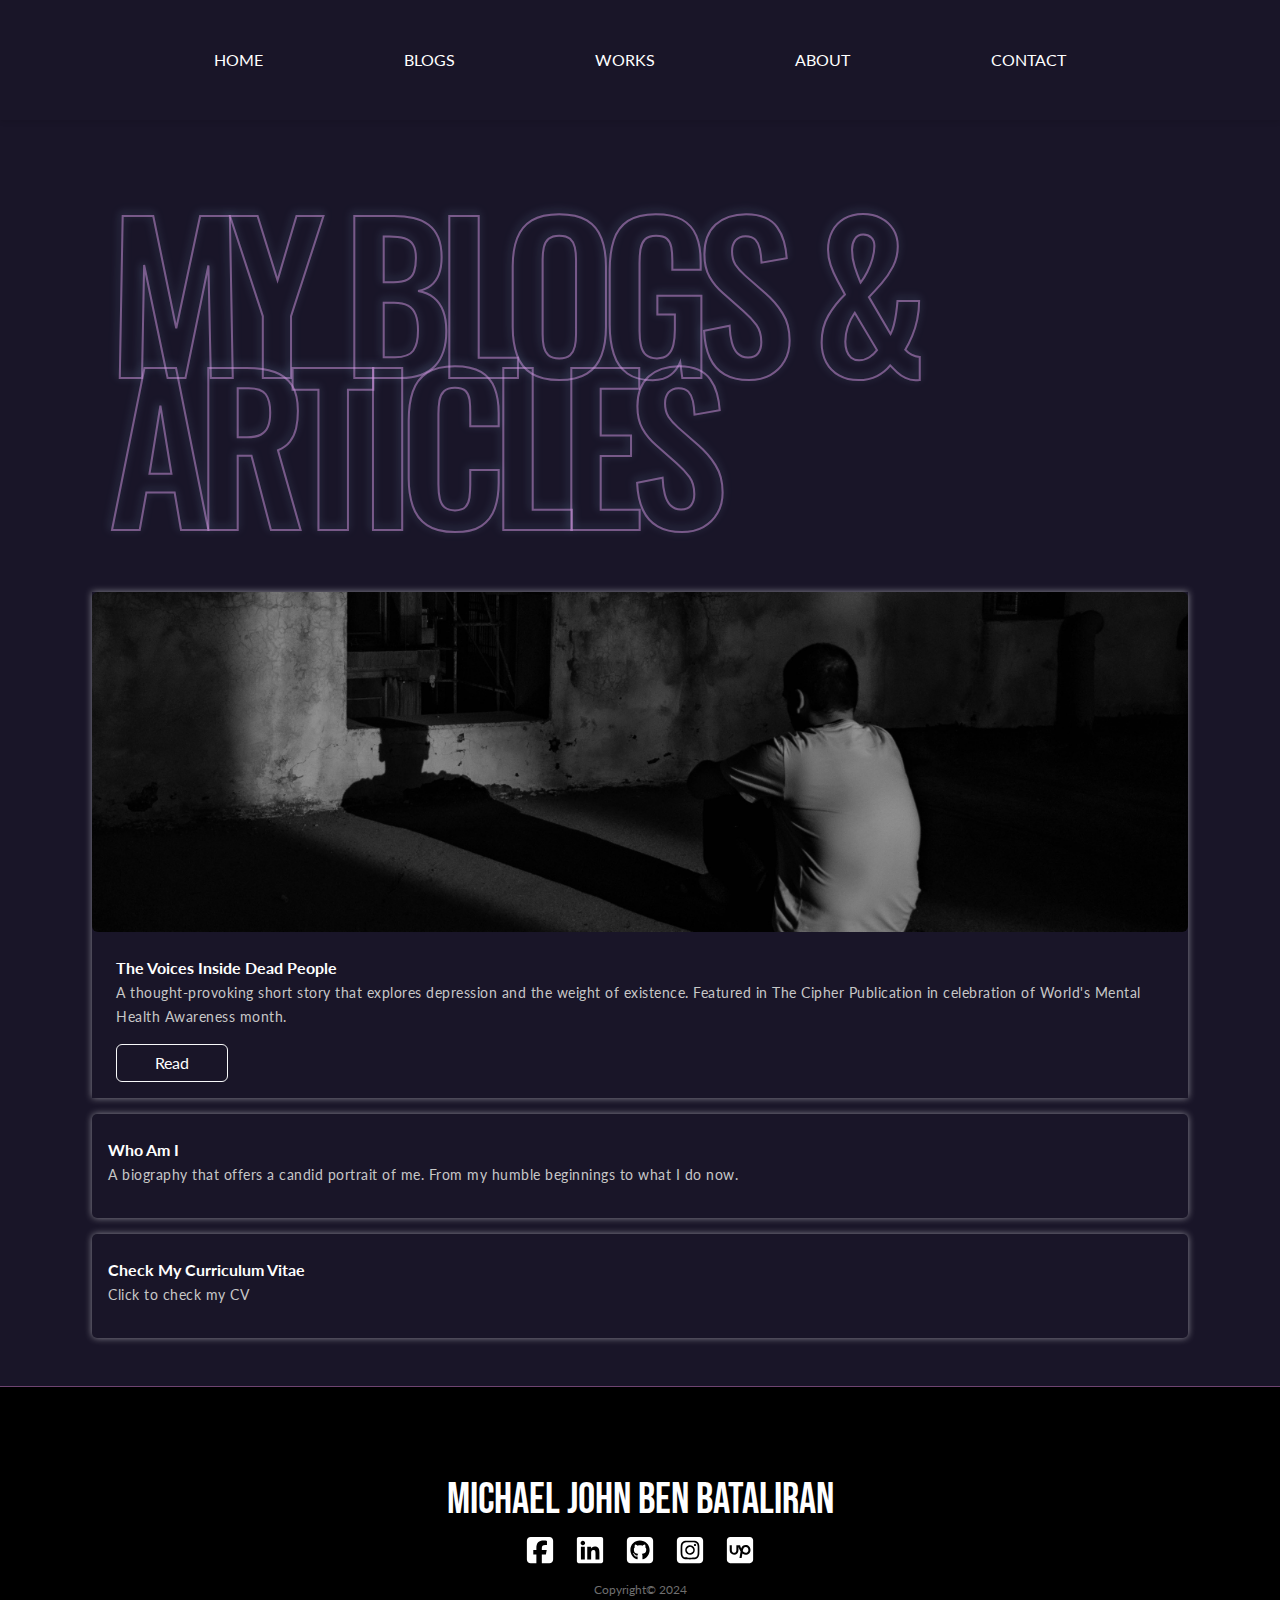
==== blogs.html @ 4d16e709 "Add files via upload" ====
<!DOCTYPE html>
<html lang="en">

<head>
  <meta charset="UTF-8">
  <meta name="viewport" content="width=device-width, initial-scale=1.0">
  <title>My Blogs</title>
  <link rel="icon" href="assets/m-solid.svg" type="image/svg+xml">
  <link rel="preconnect" href="https://fonts.googleapis.com">
  <link rel="preconnect" href="https://fonts.gstatic.com" crossorigin>
  <link href="https://fonts.googleapis.com/css2?family=Dancing+Script:wght@400..700&display=swap" rel="stylesheet">
  <link href="https://cdn.jsdelivr.net/npm/bootstrap@5.3.3/dist/css/bootstrap.min.css" rel="stylesheet"
    integrity="sha384-QWTKZyjpPEjISv5WaRU9OFeRpok6YctnYmDr5pNlyT2bRjXh0JMhjY6hW+ALEwIH" crossorigin="anonymous">
  <link rel="stylesheet" href="stylesheets/headerfooter.css">
  <link rel="stylesheet" href="stylesheets/blog.css">
  <link rel="preconnect" href="https://fonts.googleapis.com">
  <link rel="preconnect" href="https://fonts.gstatic.com" crossorigin>
  <link href="https://fonts.googleapis.com/css2?family=Bebas+Neue&display=swap" rel="stylesheet">
  <link
    href="https://fonts.googleapis.com/css2?family=Lato:ital,wght@0,100;0,300;0,400;0,700;0,900;1,100;1,300;1,400;1,700;1,900&display=swap"
    rel="stylesheet">
  <link href="https://fonts.googleapis.com/css2?family=Oswald:wght@200..700&display=swap" rel="stylesheet">
</head>

<body>
  <div class="header">
    <div class="container-fluid nav-container">
      <div class="row">
        <div class="col">
          <nav class="navbar navbar-expand-md">
            <div class="container">
              <button class="navbar-toggler" type="button" data-bs-toggle="collapse" data-bs-target="#navbarCollapse">
                <span class="navbar-toggler-icon"></span>
              </button>
              <div class="collapse navbar-collapse" id="navbarCollapse">
                <ul class="navbar-nav dark">
                  <!-- Add your navigation links here -->
                  <li class="nav-item">
                    <a class="nav-link" href="index.html">HOME</a>
                  </li>
                  <li class="nav-item">
                    <a class="nav-link" href='blogs.html'>BLOGS</a>
                  </li>
                  <li class="nav-item">
                    <a class="nav-link" href="works.html">WORKS</a>
                  </li>
                  <li class="nav-item">
                    <a class="nav-link" href="whoami.html">ABOUT</a>
                  </li>
                  <li class="nav-item">
                    <a class="nav-link" href="contact.html">CONTACT</a>
                  </li>
                  <!-- Add more links as needed -->
                </ul>
              </div>
            </div>
          </nav>
        </div>
      </div>
    </div>
  </div>

  <section id="blogs"> 
    <div class="container">
      <div class="section-title">
        <h1>MY BLOGS &</h1> 
        <h1 class="h1-manipulated">ARTICLES</h1>
      </div>     
      <div class="row">
        <div class="col">
            <div class="blog-card">       
                <div class="card blog-image blog-image-one">       
                </div>
                <div class="blog-content">
                  <p class="blog-title">The Voices Inside Dead People<br>
                  <span class="blog-details">A thought-provoking short story that explores depression and the weight of existence. Featured in The Cipher Publication in celebration of World's Mental Health Awareness month.</span></p>
                  <a class="btn btn-light" href="voicesinsidedeadpeople.html">Read</a>
                </div>
            </div>
            <a href="whoami.html"">
                <div class="other-blog-content">
                  <p class="blog-title">Who Am I<br>
                    <span class="blog-details">A biography that offers a candid portrait of me. From my humble beginnings to what I do now.</span></p>
                </div>
              </a>
              <a href="resume.html">
                <div class="other-blog-content">
                  <p class="blog-title">Check My Curriculum Vitae<br>
                    <span class="blog-details">Click to check my CV</span></p>
                </div>
              </a>
        </div>
      </div>
    </div>
  </section>

  

  <footer>
    <div class="container">
      <div class="row">
        <div class="col">
          <h1>Michael John Ben Bataliran</h1>
          <div class="contacts">
            <a href="https://www.facebook.com/kingjeybie"><svg xmlns="http://www.w3.org/2000/svg" viewBox="0 0 448 512"><!--!Font Awesome Free 6.5.2 by @fontawesome - https://fontawesome.com License - https://fontawesome.com/license/free Copyright 2024 Fonticons, Inc.--><path d="M64 32C28.7 32 0 60.7 0 96V416c0 35.3 28.7 64 64 64h98.2V334.2H109.4V256h52.8V222.3c0-87.1 39.4-127.5 125-127.5c16.2 0 44.2 3.2 55.7 6.4V172c-6-.6-16.5-1-29.6-1c-42 0-58.2 15.9-58.2 57.2V256h83.6l-14.4 78.2H255V480H384c35.3 0 64-28.7 64-64V96c0-35.3-28.7-64-64-64H64z"/></svg></a>
            <a href="https://www.linkedin.com/in/michael-john-ben-bataliran-097089280/"><svg xmlns="http://www.w3.org/2000/svg" viewBox="0 0 448 512"><!--!Font Awesome Free 6.5.2 by @fontawesome - https://fontawesome.com License - https://fontawesome.com/license/free Copyright 2024 Fonticons, Inc.--><path d="M416 32H31.9C14.3 32 0 46.5 0 64.3v383.4C0 465.5 14.3 480 31.9 480H416c17.6 0 32-14.5 32-32.3V64.3c0-17.8-14.4-32.3-32-32.3zM135.4 416H69V202.2h66.5V416zm-33.2-243c-21.3 0-38.5-17.3-38.5-38.5S80.9 96 102.2 96c21.2 0 38.5 17.3 38.5 38.5 0 21.3-17.2 38.5-38.5 38.5zm282.1 243h-66.4V312c0-24.8-.5-56.7-34.5-56.7-34.6 0-39.9 27-39.9 54.9V416h-66.4V202.2h63.7v29.2h.9c8.9-16.8 30.6-34.5 62.9-34.5 67.2 0 79.7 44.3 79.7 101.9V416z"/></svg></a>
            <a href="https://github.com/thegreatkeljb"><svg xmlns="http://www.w3.org/2000/svg" viewBox="0 0 448 512"><!--!Font Awesome Free 6.5.2 by @fontawesome - https://fontawesome.com License - https://fontawesome.com/license/free Copyright 2024 Fonticons, Inc.--><path d="M448 96c0-35.3-28.7-64-64-64H64C28.7 32 0 60.7 0 96V416c0 35.3 28.7 64 64 64H384c35.3 0 64-28.7 64-64V96zM265.8 407.7c0-1.8 0-6 .1-11.6c.1-11.4 .1-28.8 .1-43.7c0-15.6-5.2-25.5-11.3-30.7c37-4.1 76-9.2 76-73.1c0-18.2-6.5-27.3-17.1-39c1.7-4.3 7.4-22-1.7-45c-13.9-4.3-45.7 17.9-45.7 17.9c-13.2-3.7-27.5-5.6-41.6-5.6s-28.4 1.9-41.6 5.6c0 0-31.8-22.2-45.7-17.9c-9.1 22.9-3.5 40.6-1.7 45c-10.6 11.7-15.6 20.8-15.6 39c0 63.6 37.3 69 74.3 73.1c-4.8 4.3-9.1 11.7-10.6 22.3c-9.5 4.3-33.8 11.7-48.3-13.9c-9.1-15.8-25.5-17.1-25.5-17.1c-16.2-.2-1.1 10.2-1.1 10.2c10.8 5 18.4 24.2 18.4 24.2c9.7 29.7 56.1 19.7 56.1 19.7c0 9 .1 21.7 .1 30.6c0 4.8 .1 8.6 .1 10c0 4.3-3 9.5-11.5 8C106 393.6 59.8 330.8 59.8 257.4c0-91.8 70.2-161.5 162-161.5s166.2 69.7 166.2 161.5c.1 73.4-44.7 136.3-110.7 158.3c-8.4 1.5-11.5-3.7-11.5-8zm-90.5-54.8c-.2-1.5 1.1-2.8 3-3.2c1.9-.2 3.7 .6 3.9 1.9c.3 1.3-1 2.6-3 3c-1.9 .4-3.7-.4-3.9-1.7zm-9.1 3.2c-2.2 .2-3.7-.9-3.7-2.4c0-1.3 1.5-2.4 3.5-2.4c1.9-.2 3.7 .9 3.7 2.4c0 1.3-1.5 2.4-3.5 2.4zm-14.3-2.2c-1.9-.4-3.2-1.9-2.8-3.2s2.4-1.9 4.1-1.5c2 .6 3.3 2.1 2.8 3.4c-.4 1.3-2.4 1.9-4.1 1.3zm-12.5-7.3c-1.5-1.3-1.9-3.2-.9-4.1c.9-1.1 2.8-.9 4.3 .6c1.3 1.3 1.8 3.3 .9 4.1c-.9 1.1-2.8 .9-4.3-.6zm-8.5-10c-1.1-1.5-1.1-3.2 0-3.9c1.1-.9 2.8-.2 3.7 1.3c1.1 1.5 1.1 3.3 0 4.1c-.9 .6-2.6 0-3.7-1.5zm-6.3-8.8c-1.1-1.3-1.3-2.8-.4-3.5c.9-.9 2.4-.4 3.5 .6c1.1 1.3 1.3 2.8 .4 3.5c-.9 .9-2.4 .4-3.5-.6zm-6-6.4c-1.3-.6-1.9-1.7-1.5-2.6c.4-.6 1.5-.9 2.8-.4c1.3 .7 1.9 1.8 1.5 2.6c-.4 .9-1.7 1.1-2.8 .4z"/></svg></a>
            <a href="https://www.instagram.com/thegreatkeljb/"><svg xmlns="http://www.w3.org/2000/svg" viewBox="0 0 448 512"><!--!Font Awesome Free 6.5.2 by @fontawesome - https://fontawesome.com License - https://fontawesome.com/license/free Copyright 2024 Fonticons, Inc.--><path d="M194.4 211.7a53.3 53.3 0 1 0 59.3 88.7 53.3 53.3 0 1 0 -59.3-88.7zm142.3-68.4c-5.2-5.2-11.5-9.3-18.4-12c-18.1-7.1-57.6-6.8-83.1-6.5c-4.1 0-7.9 .1-11.2 .1c-3.3 0-7.2 0-11.4-.1c-25.5-.3-64.8-.7-82.9 6.5c-6.9 2.7-13.1 6.8-18.4 12s-9.3 11.5-12 18.4c-7.1 18.1-6.7 57.7-6.5 83.2c0 4.1 .1 7.9 .1 11.1s0 7-.1 11.1c-.2 25.5-.6 65.1 6.5 83.2c2.7 6.9 6.8 13.1 12 18.4s11.5 9.3 18.4 12c18.1 7.1 57.6 6.8 83.1 6.5c4.1 0 7.9-.1 11.2-.1c3.3 0 7.2 0 11.4 .1c25.5 .3 64.8 .7 82.9-6.5c6.9-2.7 13.1-6.8 18.4-12s9.3-11.5 12-18.4c7.2-18 6.8-57.4 6.5-83c0-4.2-.1-8.1-.1-11.4s0-7.1 .1-11.4c.3-25.5 .7-64.9-6.5-83l0 0c-2.7-6.9-6.8-13.1-12-18.4zm-67.1 44.5A82 82 0 1 1 178.4 324.2a82 82 0 1 1 91.1-136.4zm29.2-1.3c-3.1-2.1-5.6-5.1-7.1-8.6s-1.8-7.3-1.1-11.1s2.6-7.1 5.2-9.8s6.1-4.5 9.8-5.2s7.6-.4 11.1 1.1s6.5 3.9 8.6 7s3.2 6.8 3.2 10.6c0 2.5-.5 5-1.4 7.3s-2.4 4.4-4.1 6.2s-3.9 3.2-6.2 4.2s-4.8 1.5-7.3 1.5l0 0c-3.8 0-7.5-1.1-10.6-3.2zM448 96c0-35.3-28.7-64-64-64H64C28.7 32 0 60.7 0 96V416c0 35.3 28.7 64 64 64H384c35.3 0 64-28.7 64-64V96zM357 389c-18.7 18.7-41.4 24.6-67 25.9c-26.4 1.5-105.6 1.5-132 0c-25.6-1.3-48.3-7.2-67-25.9s-24.6-41.4-25.8-67c-1.5-26.4-1.5-105.6 0-132c1.3-25.6 7.1-48.3 25.8-67s41.5-24.6 67-25.8c26.4-1.5 105.6-1.5 132 0c25.6 1.3 48.3 7.1 67 25.8s24.6 41.4 25.8 67c1.5 26.3 1.5 105.4 0 131.9c-1.3 25.6-7.1 48.3-25.8 67z"/></svg></a>
            <a href="https://www.upwork.com/freelancers/~016fa21704668e60ec?mp_source=share"><svg xmlns="http://www.w3.org/2000/svg" viewBox="0 0 448 512"><!--!Font Awesome Free 6.5.2 by @fontawesome - https://fontawesome.com License - https://fontawesome.com/license/free Copyright 2024 Fonticons, Inc.--><path d="M56 32l336 0c30.9 0 56 25.1 56 56l0 336c0 30.9-25.1 56-56 56L56 480c-30.9 0-56-25.1-56-56L0 88C0 57.1 25.1 32 56 32zM270.9 274.2c6.6-52.9 25.9-69.5 51.4-69.5c25.3 0 44.9 20.2 44.9 49.7s-19.7 49.7-44.9 49.7c-27.9 0-46.3-21.5-51.4-29.9zm-26.7-41.8c-8.2-15.5-14.3-36.3-19.2-55.6l-29.7 0-33.2 0 0 78.1c0 28.4-12.9 49.4-38.2 49.4s-39.8-20.9-39.8-49.3l.3-78.1-36.2 0 0 78.1c0 22.8 7.4 43.5 20.9 58.2c13.9 15.2 32.8 23.2 54.8 23.2c43.7 0 74.2-33.5 74.2-81.5l0-52.5c4.6 17.3 15.4 50.5 36.2 79.7L215 392.6l36.8 0 12.8-78.4c4.2 3.5 8.7 6.6 13.4 9.4c12.3 7.8 26.4 12.2 40.9 12.6l.1 0c.5 0 1.1 0 1.6 0c.6 0 1.1 0 1.7 0c45.1 0 80.9-34.9 80.9-81.9s-35.9-82.2-80.9-82.2c-45.4 0-70.9 29.7-78.1 60.1z"/></svg></a>
          </div>
          <p>Copyright© 2024</p>
        </div>
      </div>
    </div>
  </footer>

  <script src="https://cdn.jsdelivr.net/npm/bootstrap@5.3.3/dist/js/bootstrap.bundle.min.js"
    integrity="sha384-YvpcrYf0tY3lHB60NNkmXc5s9fDVZLESaAA55NDzOxhy9GkcIdslK1eN7N6jIeHz"
    crossorigin="anonymous"></script>
    <script src="https://code.jquery.com/jquery-3.5.1.slim.min.js"></script>
    <script src="https://cdn.jsdelivr.net/npm/@popperjs/core@2.9.2/dist/umd/popper.min.js"></script>
    <script src="https://stackpath.bootstrapcdn.com/bootstrap/4.5.2/js/bootstrap.min.js"></script>
  <script src="/scripts/basic_scripts.js"></script>
</body>

</html>
---- stylesheets/headerfooter.css ----
html {
    scrollbar-width: thin;
    scrollbar-color: #908f8f #191528 ;
  }
  
h1 {
    font-family: "Bebas Neue", sans-serif;
    font-size: 70px;
    margin: 1rem 0 2rem 1rem;
    color: #000;
    cursor: default;
  }

.header {
    background-color: #191528;
    display: flex;
    position: sticky;
    top: 0;
    z-index: 15;
}
  
  .scrolled {
    background-color: transparent; /* Change the color here */
    backdrop-filter: blur(2px);
  }
  
  .scrolled .nav-link {
    color: #0a0a0a;
  }

  .scrolled  .dark .nav-link {
    color: #fff;
  }
  
  .nav-container {
    position: relative;
    width: 100%;
    background-position: 50%;
    background-repeat: no-repeat;
    background-size: cover;
    box-shadow: 0 2px 5px rgba(0, 0, 0, 0.1);
  }
  
  .navbar {
    display: flex;
    padding: 24px 0px 24px 0px;
    margin: 0;
  }

  .navbar-nav {
    width: 100%;
    justify-content: space-evenly;
    padding: 1rem 0;
  }
  
  .navbar-collapse {
    width: 100%;
    display: flex;
    align-items: center;
    text-align: center;
    justify-content: space-evenly;
  }
  
.nav-link {
    color: #fff;
  }

 

.nav-link:hover {
  background: linear-gradient(to top, #e9a8dd, #7cc7de);
  background-clip: text;
  -webkit-text-fill-color: transparent;
  stroke: #f4aae0; 
  stroke-width: 0.4rem; 
  filter: drop-shadow(2px 2px 4px rgba(212, 131, 218, 0.718));  
}

  footer {
    background-color: #000;
    background-position: center;
    background-size: cover;
    text-align: center;
    padding: 5rem 0;
    border-top: 1px solid rgba(212, 131, 218, 0.518);
  }
  
  footer h1 {
    color: white;
    font-size: 43px;
    margin: 0.5rem;
  }
  
  footer p {
    color: #6f6f6f;
    margin-top: 1rem;
    font-size: 12px;
  }
  
  .contacts svg {
    height: 30px;
    width: 30px;
    fill: #FFF;
    margin: 0 0.5rem;
    transition: ease-in 0.1s;
  }
  
  .contacts svg:hover {
    box-shadow: 0px 0px 10px rgba(255, 255, 255, 0.515);
    background: linear-gradient(to right, #f4aae0,#e4e4e4, #499db6);
    background-clip: text;
    -webkit-text-fill-color: transparent;
    stroke: #f4aae0; 
    stroke-width: 0.4rem; 
    filter: drop-shadow(2px 2px 4px rgba(212, 131, 218, 0.718));
  }
---- stylesheets/blog.css ----
* {
    color: #000000;
    font-family: "Lato", Helvetica;
    font-size: 16px;  
}
  
.section-title h1 {
    font-family: "Oswald";
    font-size: 200px;
    letter-spacing: -1rem;
    -webkit-text-fill-color: transparent;
    filter: drop-shadow(-1px -2px 4px rgba(145, 193, 235, 0.718));
    -webkit-text-stroke: 2px rgba(218, 155, 232, 0.48) ;
  }
  
.writing-section-title h1{
    margin: 0;
    padding: 0;
}
  
h5 {
    cursor: default;
}
  
p {
    cursor: default;
}

body {
    overflow-x: hidden;
}

a {
    text-decoration: none;
    cursor: pointer;
}


#blogs {
    background-color: #191528;
    padding: 2rem 5rem;
    width: 100%;
  }
  
  #blogs .section-title {
    text-align: start;
  }
  
  #blogs .section-title .h1-manipulated {
    margin-top: -120px;
  }
  
  #blogs .blog-card {
    margin: 0;
    padding: 0;
    box-shadow: 0px 0px 7px rgba(255, 255, 255, 0.5);
  }
  
  #blogs .blog-content {
    display: flex;
    flex-direction: column;
    align-items: start;
    padding: 1rem;
  }
  
  #blogs .blog-image {
    height: 340px;
    padding: 0;
    margin: 0;
    filter: none;
    box-shadow: none;
    border: none;
  }
  
  #blogs .other-blog {
    margin: 0 1rem;
  }
  
  #blogs .other-blog a {
    text-decoration: none;
  }
  
  #blogs .other-blog h5 {
    background: linear-gradient(to bottom, #f4aae0, #1a93b8);
    background-clip: text;
    -webkit-text-fill-color: transparent;
    stroke: #f4aae0; 
    width: fit-content;
    stroke-width: 0.4rem; 
    padding-bottom: 1rem;
  }
  
  #blogs .other-blog-content{
    padding: 1.5rem 1rem 1rem 1rem;
    margin-bottom: 1rem;
    border-radius: 5px;
    text-align: start;
    align-items: center;
    text-decoration: none;
    box-shadow: 0px 0px 7px rgba(255, 255, 255, 0.5);
    transition: ease-in 0.2s;
  }
  
  #blogs .other-blog-content:hover {
    border: #ffffff65 1px solid;
    box-shadow: 0px 0px 7px rgba(212, 131, 218, 0.518);
    background: linear-gradient(to right, #f4aae0,#e4e4e4, #499db6);
    background-clip: text;
    -webkit-text-fill-color: transparent;
    stroke: #f4aae0; 
    stroke-width: 0.4rem; 
    filter: drop-shadow(2px 2px 4px rgba(212, 131, 218, 0.718));
  }
  
  #blogs .other-blog .blog-title,
  #blogs .other-blog .blog-details {
    cursor: pointer;
  }
  
  #blogs .blog-title{
    font-size: 16px;
    font-weight: bold;
    color: #fff;
    text-decoration: none;
  }
  
  #blogs .blog-details {
    font-size: 14px;
    color: #c7c7c7;
    font-weight: 400;
    letter-spacing: 0.5px;
  }
  
  #blogs .btn {
    width:7rem;
    color: #fff;
    background-color: transparent;
  }
  
  #blogs .btn:hover {
    box-shadow: 0px 0px 10px rgba(255, 255, 255, 0.515);
    background: linear-gradient(to right, #f4aae0,#e4e4e4, #499db6);
    background-clip: text;
    -webkit-text-fill-color: transparent;
    stroke: #f4aae0; 
    stroke-width: 0.4rem; 
    filter: drop-shadow(2px 2px 4px rgba(212, 131, 218, 0.718));
  }
  
  #blogs .blog-content {
    margin: 0.5rem 0.5rem 1rem 0.5rem;
  }

.blog-image-one { 
    background-position: center;
    background-repeat: no-repeat;
    background-size: cover;
}

.blog-image-one {
    background-image: url(/assets/imgBlog1.png);
}

.work-image-one,
.work-image-two,
.work-image-three,
.work-image-four   {
    background-color: #1e1b2a;
    background-position: center;
    background-repeat: no-repeat;
    background-size: contain;
  }

.work-image-one {
    background-image: url(/assets/work-modifedvgg.png);
}

.work-image-two {
    background-image: url(/assets/work-interns.png);
}

.work-image-three {
    background-image: url(/assets/work-pos.png);
}

.work-image-four {
    background-image: url(/assets/work-racer.png);
}
h5 {
    padding-top: 1rem;
    background: linear-gradient(to bottom, #f4aae0, #1a93b8);
    background-clip: text;
    -webkit-text-fill-color: transparent;
    stroke: #f4aae0; 
    width: fit-content;
    stroke-width: 0.4rem; 
    padding-bottom: 1rem;
}


@media (max-width:1100px) { /* big landscape tablets, laptops, and desktops */ 
  p {
    font-size: 14px;
  }

  .section-title h1 {
    font-size: 160px;
  }

}


@media (max-width:992px)  { /* tablet, landscape iPad, lo-res laptops ands desktops */
  p {
    font-size: 14px;
  }

  .section-title h1 {
    font-size: 140px;
    padding: 0;
    margin: 0;
  }
  
  #blogs {
      padding: 2rem 0;
    }

  #blogs .section-title .h1-manipulated {
      margin-top: -57px;
      margin-bottom: 1rem;
  }

  #blogs .other-blog {
      padding: 0;
      margin: 0;
      margin-top: 2rem;
  }

}

@media (max-width:768px)  { /* tablet, landscape iPad, lo-res laptops ands desktops */

  p {
    font-size: 14px;
  }

  #blogs .section-title h1 {
    padding-bottom: 1rem;
}

}

@media (max-width:640px)  { /* tablet, landscape iPad, lo-res laptops ands desktops */

  p {
    font-size: 14px;
  }

  #blogs .section-title h1 {
    letter-spacing: -20px;
}

  #blogs .section-title .h1-manipulated {
      margin-top: -50px;
  }

  #blogs {
      padding: 2rem 1.5rem;
  }

}

@media (max-width:570px)  { /* tablet, landscape iPad, lo-res laptops ands desktops */

  p {
    font-size: 14px;
  }

  #blogs {
      padding: 1rem 1rem;
  }

  #blogs .section-title h1 {
      font-size: 70px;
      letter-spacing: -5px;
     
  }

  #blogs .section-title .h1-manipulated {
      margin-top: -30px;
  }

}
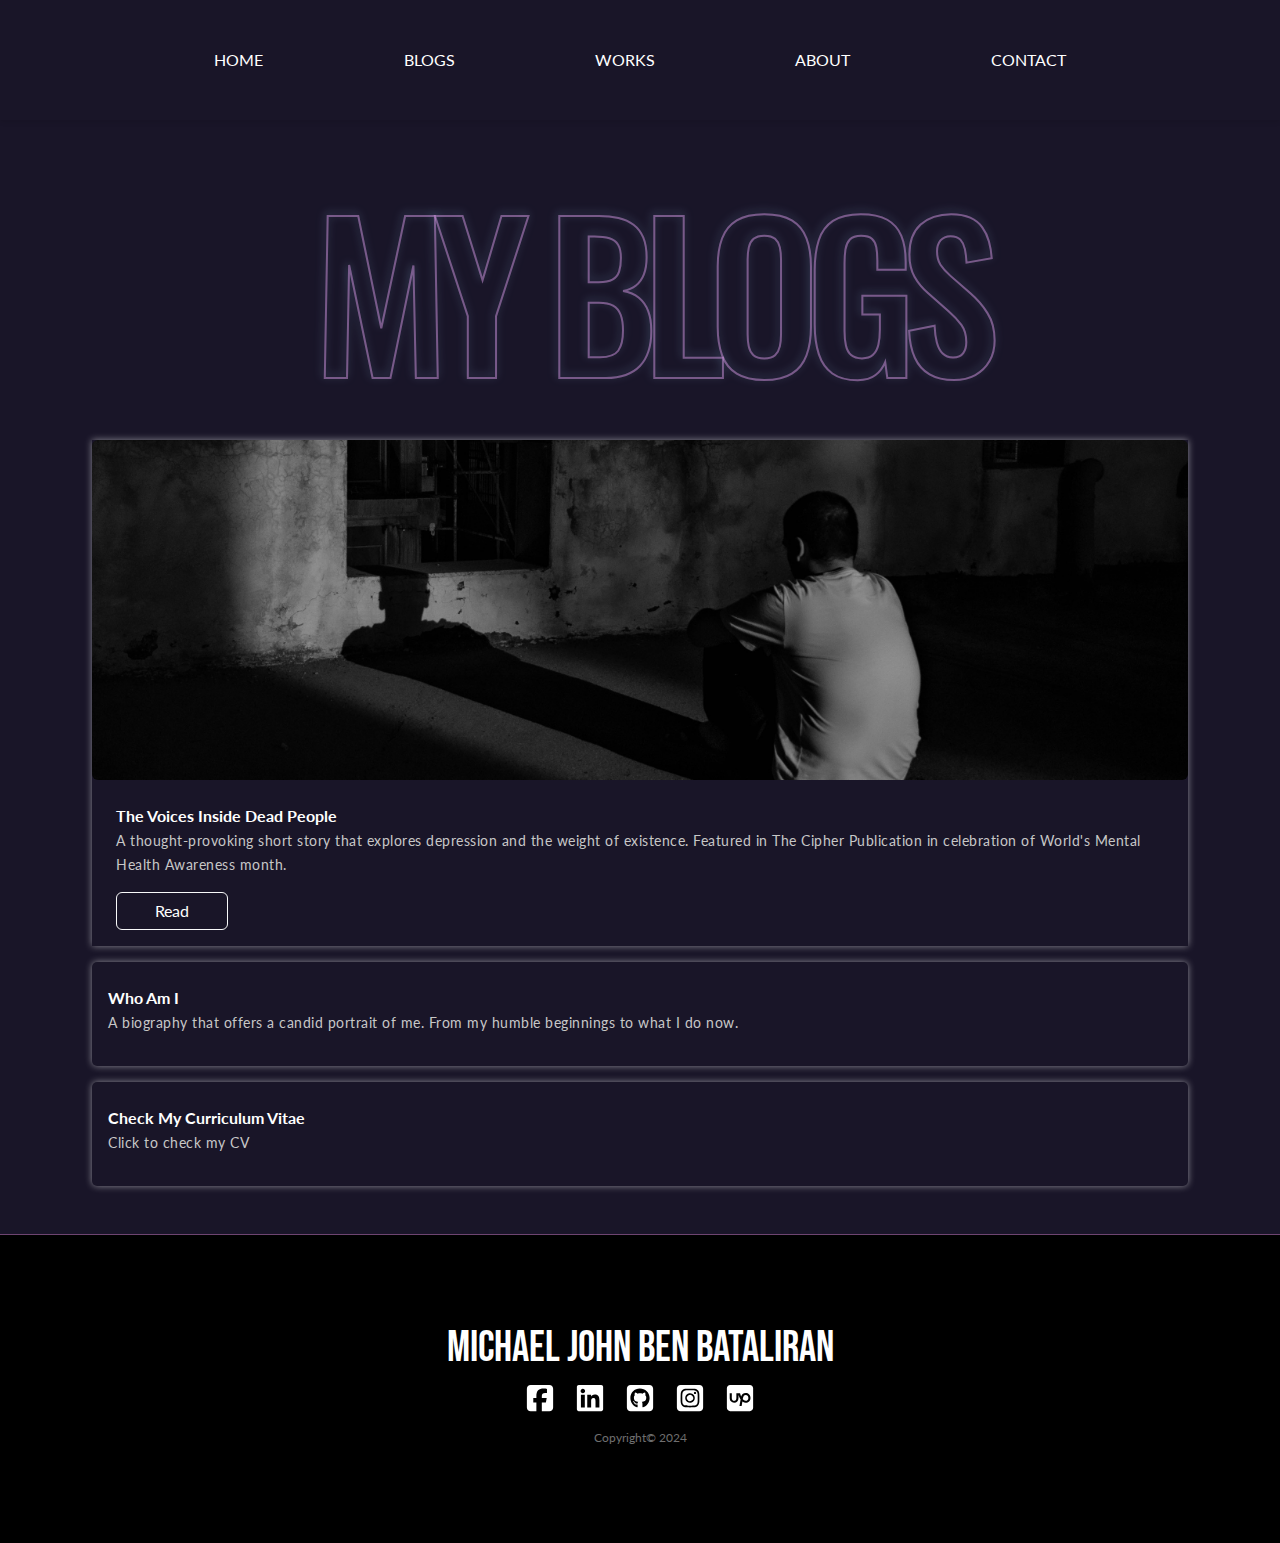
==== commit 5c469f72: "Minor changes in landing page and bio" ====
--- a/blogs.html
+++ b/blogs.html
@@ -63,8 +63,8 @@
   <section id="blogs"> 
     <div class="container">
       <div class="section-title">
-        <h1>MY BLOGS &</h1> 
-        <h1 class="h1-manipulated">ARTICLES</h1>
+        <h1>MY BLOGS</h1> 
+        <!-- <h1 class="h1-manipulated">ARTICLES</h1> -->
       </div>     
       <div class="row">
         <div class="col">
--- a/stylesheets/headerfooter.css
+++ b/stylesheets/headerfooter.css
@@ -45,6 +45,14 @@
     display: flex;
     padding: 24px 0px 24px 0px;
     margin: 0;
+  }
+
+ .navbar-toggler-icon {
+    background-image: url("data:image/svg+xml,%3Csvg xmlns='http://www.w3.org/2000/svg' viewBox='0 0 30 30'%3E%3Cpath stroke='rgba(108, 59, 111, 1)' stroke-width='2' d='M4 7h22M4 15h22M4 23h22'/%3E%3C/svg%3E");
+  }
+
+  .navbar button.navbar-toggler {
+    border-color: rgb(86, 56, 93);
   }
 
   .navbar-nav {
@@ -114,4 +122,4 @@
     stroke-width: 0.4rem; 
     filter: drop-shadow(2px 2px 4px rgba(212, 131, 218, 0.718));
   }
-  +  
--- a/stylesheets/blog.css
+++ b/stylesheets/blog.css
@@ -11,6 +11,7 @@
     -webkit-text-fill-color: transparent;
     filter: drop-shadow(-1px -2px 4px rgba(145, 193, 235, 0.718));
     -webkit-text-stroke: 2px rgba(218, 155, 232, 0.48) ;
+    text-align: center;
   }
   
 .writing-section-title h1{
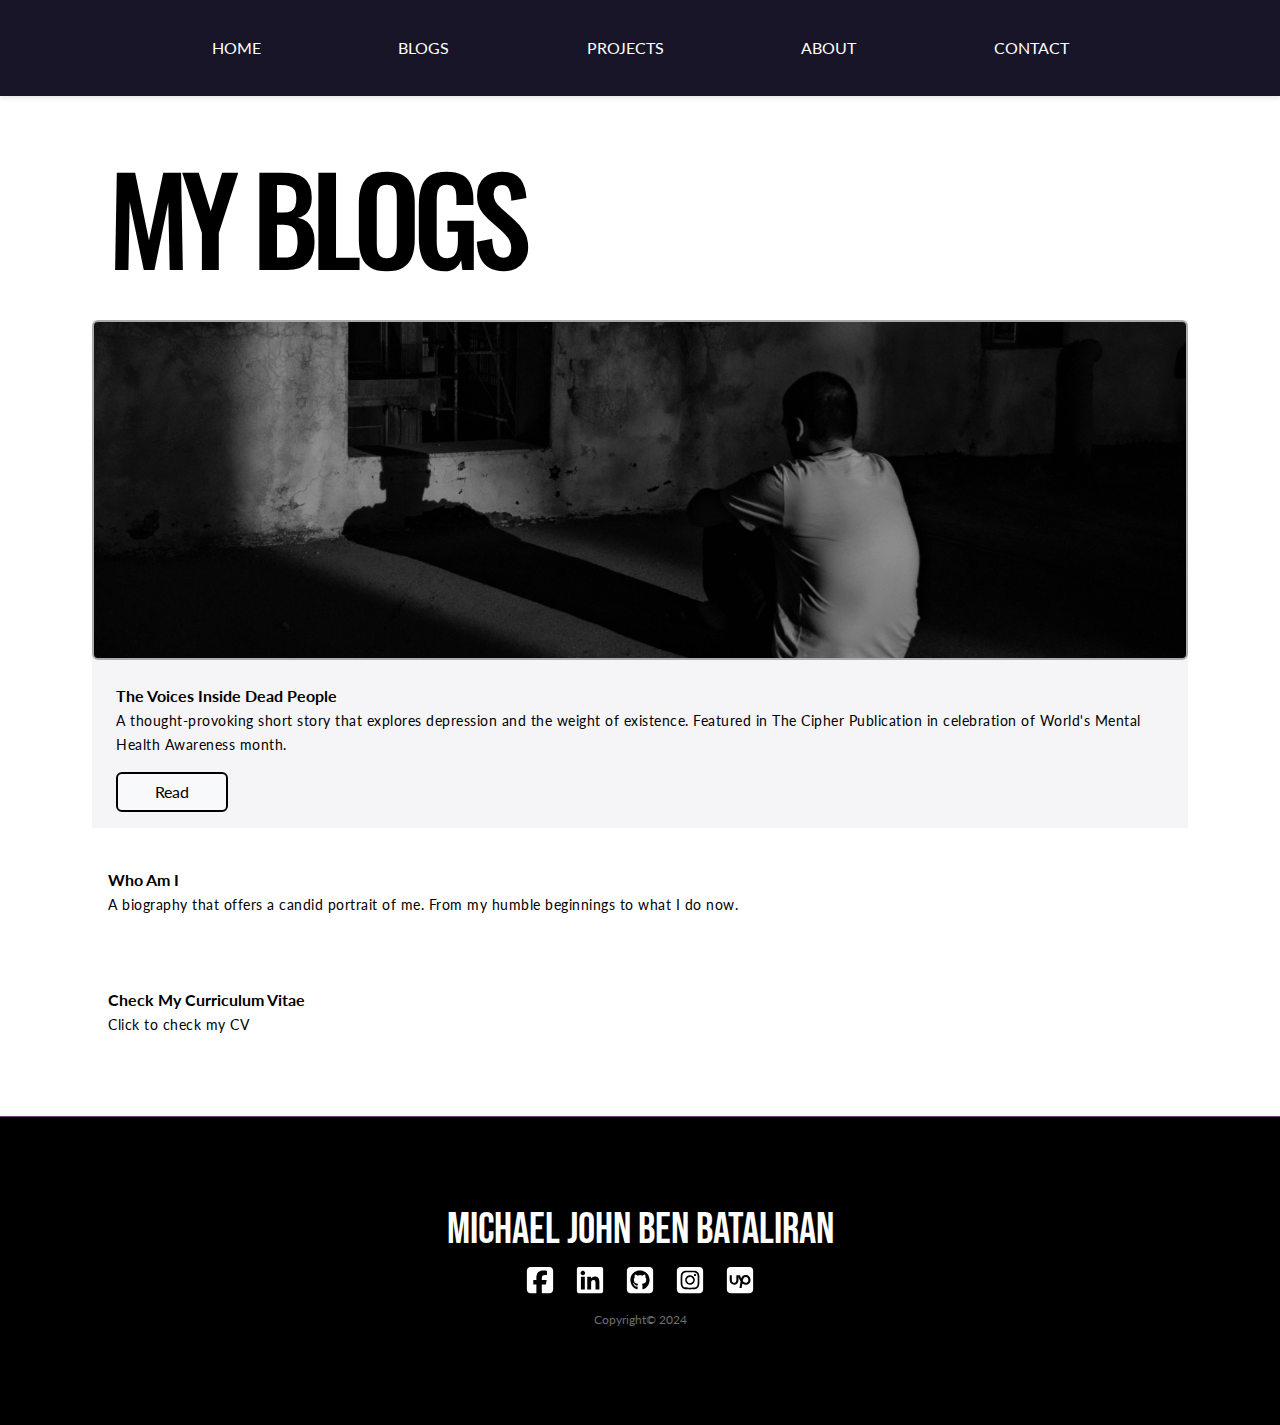
==== commit 76cd3f1d: "Updated the landing page-reworked the hero and project sections, removed the blogs section. Removed " ====
--- a/blogs.html
+++ b/blogs.html
@@ -42,7 +42,7 @@
                     <a class="nav-link" href='blogs.html'>BLOGS</a>
                   </li>
                   <li class="nav-item">
-                    <a class="nav-link" href="works.html">WORKS</a>
+                    <a class="nav-link" href="works.html">PROJECTS</a>
                   </li>
                   <li class="nav-item">
                     <a class="nav-link" href="whoami.html">ABOUT</a>
--- a/stylesheets/headerfooter.css
+++ b/stylesheets/headerfooter.css
@@ -29,7 +29,7 @@
   }
 
   .scrolled  .dark .nav-link {
-    color: #fff;
+    color: var(--font-primary);
   }
   
   .nav-container {
@@ -43,7 +43,7 @@
   
   .navbar {
     display: flex;
-    padding: 24px 0px 24px 0px;
+    padding: 12px 0px 12px 0px;
     margin: 0;
   }
 
@@ -73,10 +73,9 @@
     color: #fff;
   }
 
- 
 
 .nav-link:hover {
-  background: linear-gradient(to top, #e9a8dd, #7cc7de);
+  background: linear-gradient(to top, #c5bd2d, #988206);
   background-clip: text;
   -webkit-text-fill-color: transparent;
   stroke: #f4aae0; 
--- a/stylesheets/blog.css
+++ b/stylesheets/blog.css
@@ -1,18 +1,30 @@
+:root {
+  --highlight: rgb(119, 220, 248);
+  --primary-color: #ffffff;
+  --primary-transparent: #ffffff00;
+  --secondary-color: #F5F5F7;
+  --secondary-transparent: #F5F5F700;
+  --font-primary: #000;
+}
+
 * {
-    color: #000000;
+    color: var(--font-primary);
     font-family: "Lato", Helvetica;
     font-size: 16px;  
 }
   
-.section-title h1 {
-    font-family: "Oswald";
-    font-size: 200px;
-    letter-spacing: -1rem;
-    -webkit-text-fill-color: transparent;
-    filter: drop-shadow(-1px -2px 4px rgba(145, 193, 235, 0.718));
-    -webkit-text-stroke: 2px rgba(218, 155, 232, 0.48) ;
-    text-align: center;
-  }
+
+.section-title h1,
+.section-title h1 .unbold  {
+  font-family: "Oswald";
+  font-size: 120px;
+  letter-spacing: -0.5rem;
+  color: var(--font-primary);
+}
+
+.section-title h1 .unbold {
+  font-weight: 200;
+} 
   
 .writing-section-title h1{
     margin: 0;
@@ -38,7 +50,7 @@
 
 
 #blogs {
-    background-color: #191528;
+    background-color: var(--primary-color);
     padding: 2rem 5rem;
     width: 100%;
   }
@@ -52,12 +64,14 @@
   }
   
   #blogs .blog-card {
+    background-color: var(--secondary-color);
     margin: 0;
     padding: 0;
     box-shadow: 0px 0px 7px rgba(255, 255, 255, 0.5);
   }
   
   #blogs .blog-content {
+    background-color: var(--secondary-color);
     display: flex;
     flex-direction: column;
     align-items: start;
@@ -66,11 +80,17 @@
   
   #blogs .blog-image {
     height: 340px;
+    background-color: var(--secondary-color);
     padding: 0;
     margin: 0;
     filter: none;
     box-shadow: none;
     border: none;
+    border: #acabab 2px solid;
+  }
+
+  #blogs .blog-card .work-image-one-r {
+    background-color: #fff;
   }
   
   #blogs .other-blog {
@@ -82,13 +102,14 @@
   }
   
   #blogs .other-blog h5 {
-    background: linear-gradient(to bottom, #f4aae0, #1a93b8);
+    /* background: linear-gradient(to bottom, #f4aae0, #1a93b8);
     background-clip: text;
     -webkit-text-fill-color: transparent;
     stroke: #f4aae0; 
     width: fit-content;
     stroke-width: 0.4rem; 
-    padding-bottom: 1rem;
+    padding-bottom: 1rem; */
+    color: var(--font-primary);
   }
   
   #blogs .other-blog-content{
@@ -121,21 +142,21 @@
   #blogs .blog-title{
     font-size: 16px;
     font-weight: bold;
-    color: #fff;
+    color: var(--font-primary);
     text-decoration: none;
   }
   
   #blogs .blog-details {
     font-size: 14px;
-    color: #c7c7c7;
+    color: var(--font-primary);
     font-weight: 400;
     letter-spacing: 0.5px;
   }
   
   #blogs .btn {
     width:7rem;
-    color: #fff;
-    background-color: transparent;
+    color: var(--font-primary);
+    border: var(--font-primary) 2px solid;
   }
   
   #blogs .btn:hover {
@@ -162,15 +183,19 @@
     background-image: url(/assets/imgBlog1.png);
 }
 
+.work-image-one-r,
 .work-image-one,
 .work-image-two,
 .work-image-three,
 .work-image-four   {
-    background-color: #1e1b2a;
     background-position: center;
     background-repeat: no-repeat;
     background-size: contain;
   }
+
+.work-image-one-r {
+  background-image: url(/assets/convolutional\ layers.png);
+}
 
 .work-image-one {
     background-image: url(/assets/work-modifedvgg.png);
